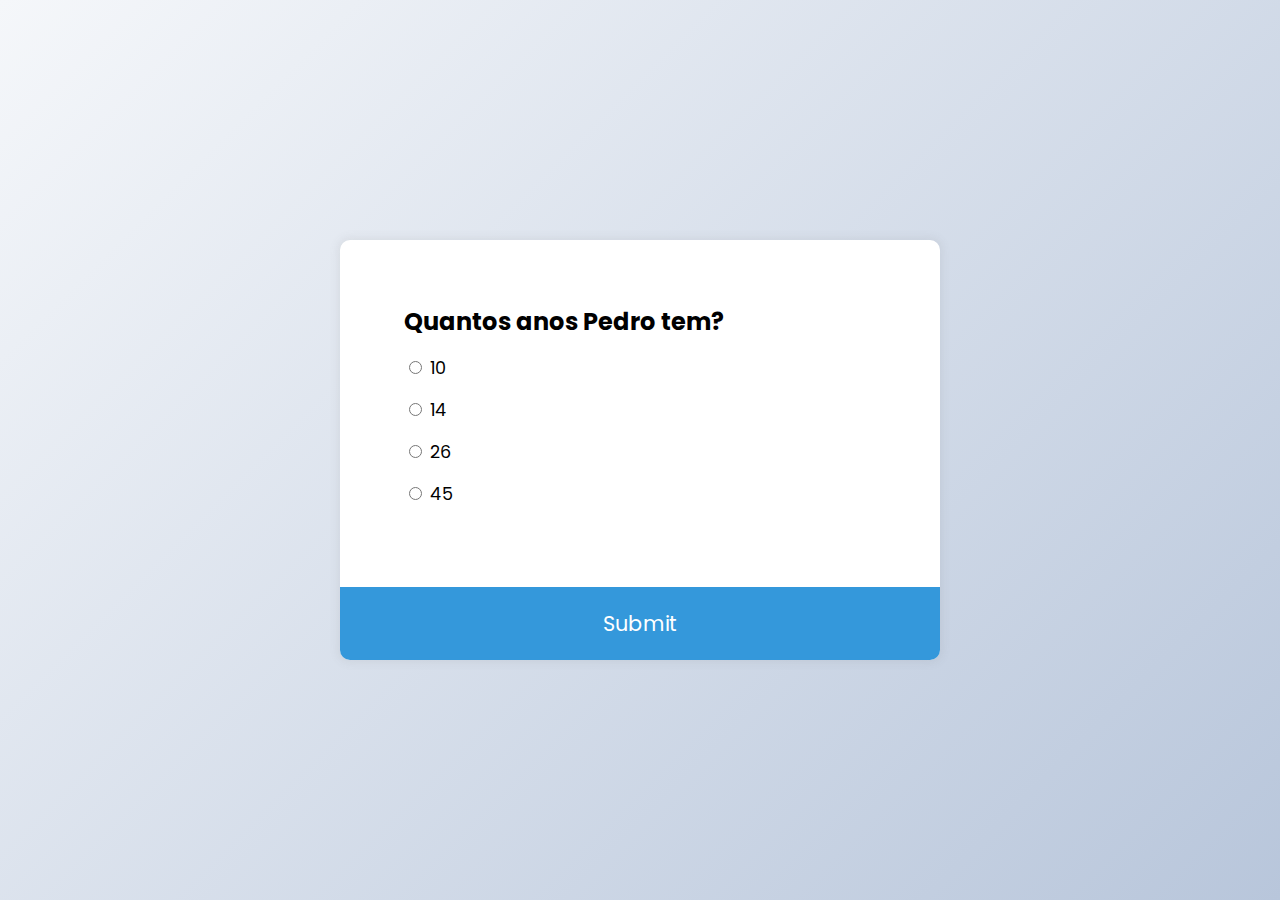
==== quiz-app/index.html @ b8c4ed0a "quizz app" ====
<!DOCTYPE html>
<html lang="en">
<head>
    <meta charset="UTF-8">
    <meta http-equiv="X-UA-Compatible" content="IE=edge">
    <meta name="viewport" content="width=device-width, initial-scale=1.0">
    <link rel="stylesheet" href="style.css">
    <title>Quiz App</title>
</head>
<body>
    <div class="quiz-container">
        <div class="quiz-header">
            
            <h2 id="question">Question text</h2>

            <ul>
                <li>
                    <input type="radio" id="a" name="answer">
                    <label id="a_text" for="a">Question</label>
                </li>
                <li>
                    <input type="radio" id="b" name="answer">
                    <label id="b_text" for="b">Question</label>
                </li>
                <li>
                    <input type="radio" id="c" name="answer">
                    <label id="c_text" for="c">Question</label>
                </li>
                <li>
                    <input type="radio" id="d" name="answer">
                    <label id="d_text" for="d">Question</label>
                </li>
            </ul>
        </div>
        <button id="submit">Submit</button>
    </div>



    <script src="script.js"></script>    
</body>
</html>
---- quiz-app/style.css ----
@import url('https://fonts.googleapis.com/css2?family=Poppins:wght@300;400;600&display=swap');

*{
    box-sizing: border-box;
}

body{
    font-family: 'Poppins', sans-serif;
    margin: 0;
    background-color: #b8c6bd;
    background-image: linear-gradient(315deg, #b8c6db 0%, #f5f7fa 100%);
    min-height: 100vh;
    display: flex;
    align-items: center;
    justify-content: center;

}

.quiz-container{
    background-color: #fff;
    border-radius: 10px;
    box-shadow: 0 0 10px 2px rgba(100, 100, 100, 0.1);
    overflow: hidden;
    width: 600px;
    max-width: 100%;
}

.quiz-header{
    padding: 4rem;
}

h2{
    margin: 0;
}

ul{
    list-style-type: none;
    padding: 0;
}

ul li{
    font-size: 1.1rem;
    margin: 1rem 0;
}

ul li label{
    cursor: pointer;
}

button{
    background-color: #3498db;
    color: white;
    display: block;
    cursor: pointer;
    font-family: inherit;
    font-size: 1.3rem;
    border: none;
    width: 100%;
    padding: 1.3rem;
}

button:hover{
    background-color: #2980b9;
}
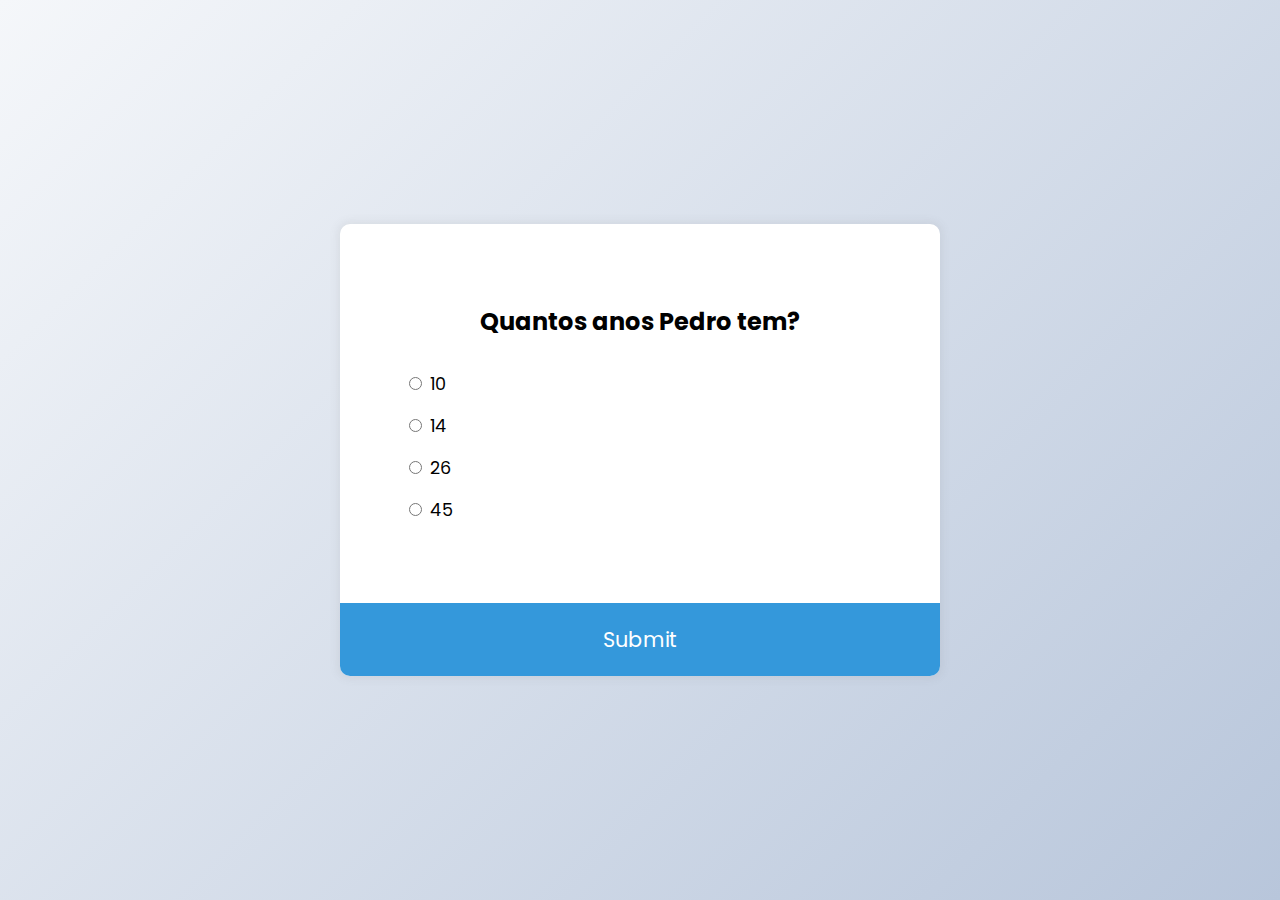
==== commit 486f1a8a: "quiz-app" ====
--- a/quiz-app/index.html
+++ b/quiz-app/index.html
@@ -8,26 +8,26 @@
     <title>Quiz App</title>
 </head>
 <body>
-    <div class="quiz-container">
+    <div class="quiz-container" id="quiz">
         <div class="quiz-header">
             
             <h2 id="question">Question text</h2>
 
             <ul>
                 <li>
-                    <input type="radio" id="a" name="answer">
+                    <input type="radio" id="a" name="answer" class="answer">
                     <label id="a_text" for="a">Question</label>
                 </li>
                 <li>
-                    <input type="radio" id="b" name="answer">
+                    <input type="radio" id="b" name="answer" class="answer">
                     <label id="b_text" for="b">Question</label>
                 </li>
                 <li>
-                    <input type="radio" id="c" name="answer">
+                    <input type="radio" id="c" name="answer" class="answer">
                     <label id="c_text" for="c">Question</label>
                 </li>
                 <li>
-                    <input type="radio" id="d" name="answer">
+                    <input type="radio" id="d" name="answer" class="answer">
                     <label id="d_text" for="d">Question</label>
                 </li>
             </ul>
--- a/quiz-app/style.css
+++ b/quiz-app/style.css
@@ -31,6 +31,8 @@
 
 h2{
     margin: 0;
+    padding: 1rem;
+    text-align: center;
 }
 
 ul{
@@ -62,3 +64,8 @@
 button:hover{
     background-color: #2980b9;
 }
+
+button:focus{
+    background-color: #1a5983;
+    outline: none;
+}